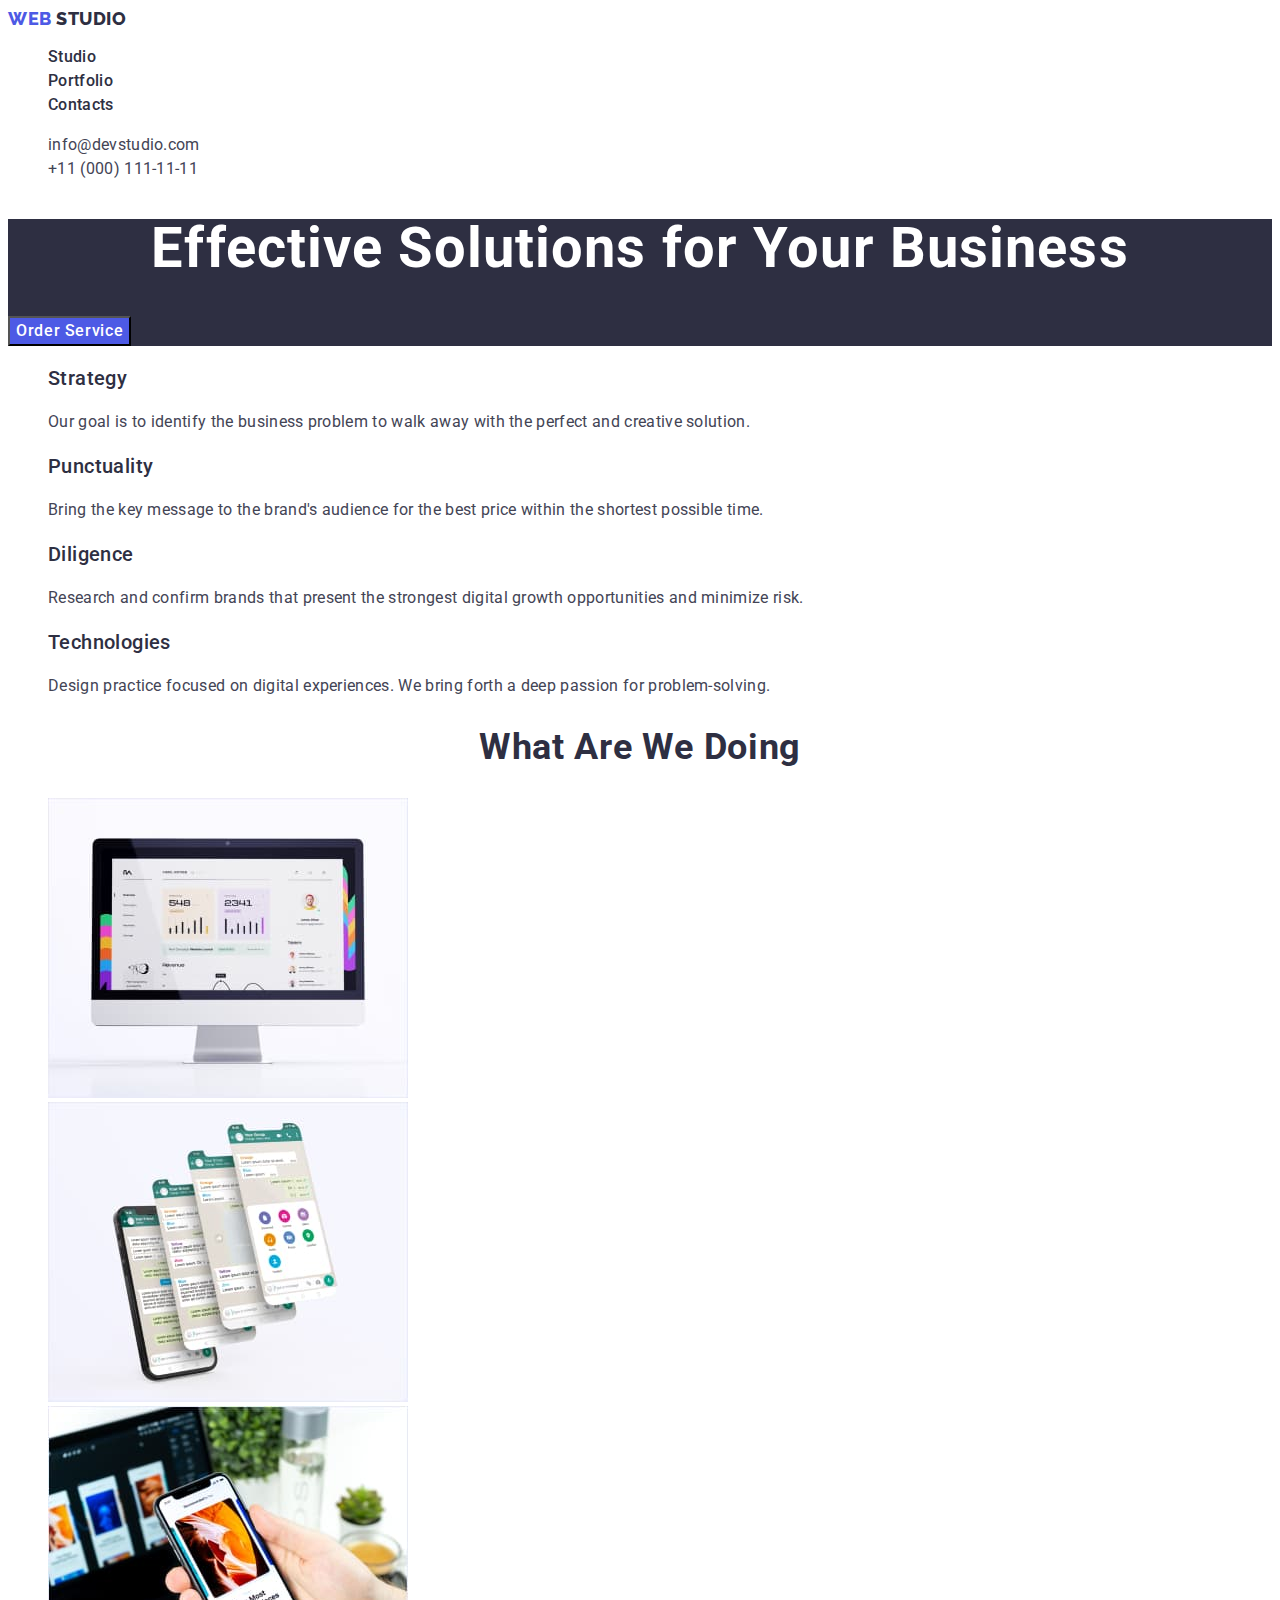
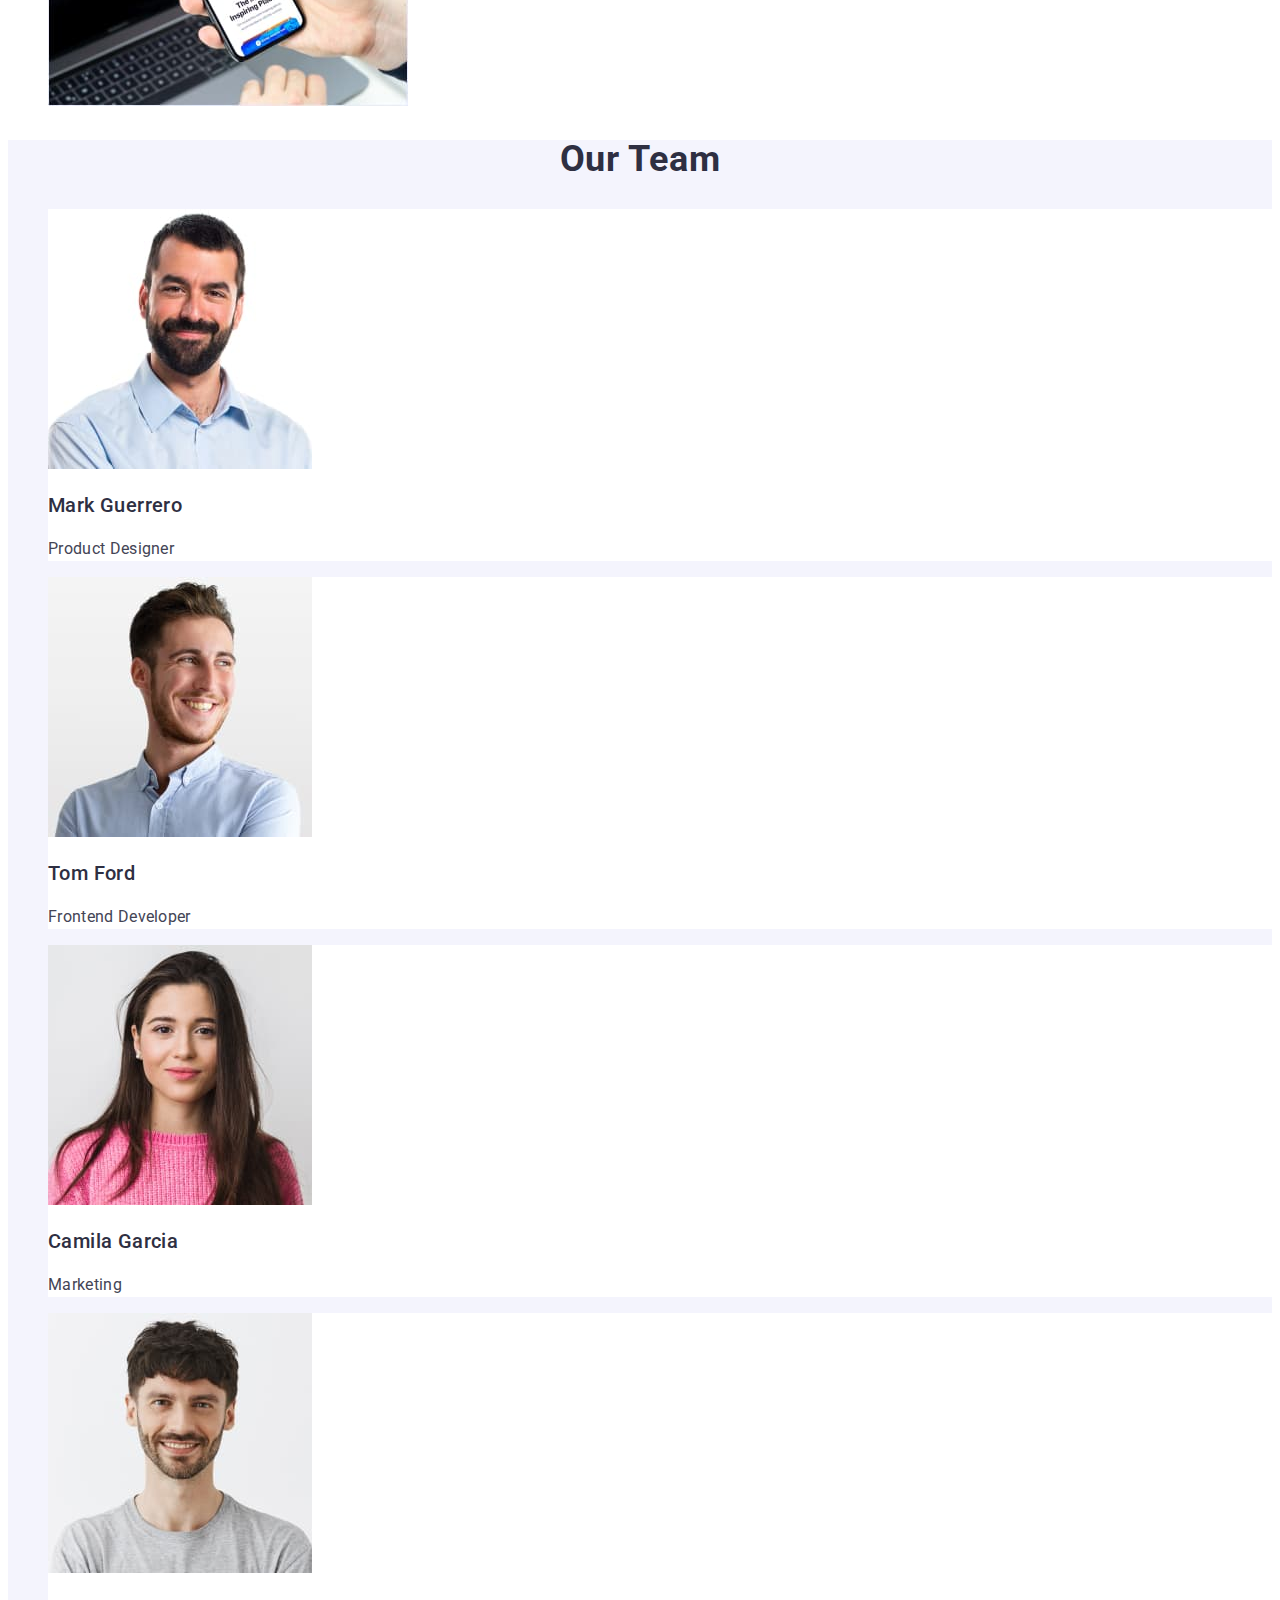
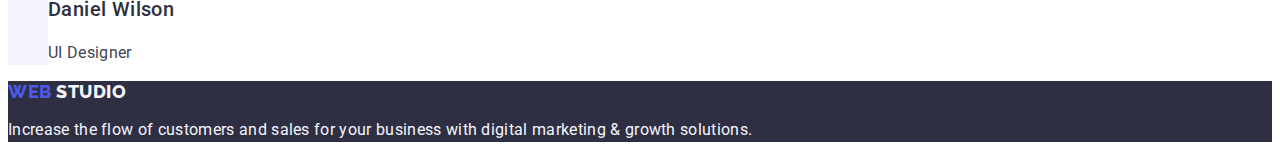
==== index.html @ 983f48d8 "Initial commit" ====
<!DOCTYPE html>
<html lang="en">
<head>
    <meta charset="UTF-8">
    <meta http-equiv="X-UA-Compatible" content="IE=edge">
    <meta name="viewport" content="width=device-width, initial-scale=1.0">
    <title>WebStudio</title>
    <link rel="stylesheet" href="./css/styles.css">
    <link rel="preconnect" href="https://fonts.googleapis.com">
    <link rel="preconnect" href="https://fonts.gstatic.com" crossorigin>
    <link href="https://fonts.googleapis.com/css2?family=Raleway:wght@800&family=Roboto:wght@400;500;700;900&display=swap" rel="stylesheet">
</head>
<body>
    <header class="header">
        <nav>
            <a href="./index.html" class="logo link">Web
                <span class="logo-header">Studio</span>
            </a>
            <ul class="header-list list">
                <li class="header-item">
                    <a href="./index.html" class="header-link link">Studio</a>
                </li>
                <li class="header-item">
                    <a href="./portfolio.html" class="header-link link">Portfolio</a>
                </li>
                <li class="header-item">
                    <a href="" class="header-link link">Contacts</a>
                </li>
            </ul>
        </nav>
        <address class="address">
            <ul class="address-list list">
                <li class="address-item">
                    <a href="mailto:info@devstudio.com" class="address-link link text">info@devstudio.com</a>
                </li>
                <li class="address-item">
                    <a href="tel:+110001111111" class="address-link link text">+11 (000) 111-11-11</a>
                </li>
            </ul>
        </address>
    </header>
    <main>
        <section class="hero">
            <h1 class="hero-title">Effective Solutions for Your Business</h1>
            <button type="button" class="hero-button button-text">Order Service</button>
        </section>
        <section class="activity">
            <h2 class="activity-title" hidden="">Activity</h2>
            <ul class="activity-list list">
                <li class="activity-item">
                    <h3 class="activity small-title">Strategy</h3>
                    <p class="activity-text text">
                        Our goal is to identify the business
                    problem to walk away with the perfect and creative solution.
                    </p>
                </li>
                <li class="activity-item">
                    <h3 class="activity small-title">Punctuality</h3>
                    <p class="activity-text text">
                        Bring the key message to the brand's audience for the best price within the shortest possible time.
                    </p>
                </li>
                <li class="activity-item">
                    <h3 class="activity small-title">Diligence</h3>
                    <p class="activity-text text">
                        Research and confirm brands that present the strongest digital growth opportunities and minimize risk.
                    </p>
                </li>
                <li class="activity-item">
                    <h3 class="activity small-title">Technologies</h3>
                    <p class="activity-text text">
                        Design practice focused on digital experiences. We bring forth a deep passion for problem-solving.
                    </p>
                </li>
            </ul>
        </section>
        <section class="product">
            <h2 class="product-title title">What are we doing</h2>
            <ul class="product-list list">
                <li class="product-item"><img src="./images/main/computer.jpg" alt="computer" width="360" height="300"></li>
                <li class="product-item"><img src="./images/main/smartphone.jpg" alt="smartphone" width="360" height="300"></li>
                <li class="product-item"><img src="./images/main/client.jpg" alt="client" width="360" height="300"></li>
            </ul>
        </section>
        <section class="team">
            <h2 class="team-title title">Our Team</h2>
            <ul class="team-list list">
                <li class="team-item">
                    <img src="./images/main/markguerrero.jpg" alt="Mark Guerrero" width="264" height="260">
                    <h3 class="team-name small-title">Mark Guerrero</h3>
                    <p class="team-activity text">Product Designer</p>
                </li>
                <li class="team-item">
                    <img src="./images/main/tomford.jpg" alt="Tom Ford" width="264" height="260">
                    <h3 class="team-name small-title">Tom Ford</h3>
                    <p class="team-activity text">Frontend Developer</p>
                </li>
                <li class="team-item">
                    <img src="./images/main/camilagarcia.jpg" alt="Camila Garcia" width="264" height="260">
                    <h3 class="team-name small-title">Camila Garcia</h3>
                    <p class="team-activity text">Marketing</p>
                </li>
                <li class="team-item">
                    <img src="./images/main/danielwilson.jpg" alt="Daniel Wilson" width="264" height="260">
                    <h3 class="team-name small-title">Daniel Wilson</h3>
                    <p class="team-activity text">UI Designer</p>
                </li>
            </ul>
        </section>
    </main>
    <footer class="footer">
        <a href="./index.html" class="logo link">Web
            <span class="logo-footer">Studio</span>
        </a>
        <p class="footer-text text">
            Increase the flow of customers and sales for your business with digital marketing & growth solutions.
        </p>
    </footer>
</body>
</html>
---- css/styles.css ----
:root {
    --text-color: #434455;
    --title-color: #2e2f42;
    --hover-color: #404bbf;
}

body {
    font-family: "Roboto", sans-serif;
    font-size: 16px;
    color: var(--text-color);
    background-color: #ffffff;
}

.text {
    line-height: 1.5;
    letter-spacing: 0.02em;
    color: var(--text-color);
}

.title {
    font-size: 36px;
    line-height: 1.11;
    letter-spacing: 0.02em;
    text-align: center;
    text-transform: capitalize;
    color: var(--title-color);
}

.small-title {
    font-weight: 500;
    font-size: 20px;
    line-height: 1.2;
    letter-spacing: 0.02em;
    color: var(--title-color);
}

.link {
    text-decoration: none;
}

.list {
    list-style: none;
}

.button-text {
    font-family: "Roboto", sans-serif;
    font-weight: 500;
    font-size: 16px;
    line-height: 1.5;
    letter-spacing: 0.04em;
}

.logo {
    font-family: "Raleway", sans-serif;
    font-weight: 800;
    font-size: 18px;
    line-height: 1.17;
    letter-spacing: 0.03em;
    text-transform: uppercase;
    color: #4d5ae5;
}

.logo-header {
    color: var(--title-color);
}

.header-link {
    font-weight: 500;
    font-size: 16px;
    line-height: 1.5;
    letter-spacing: 0.02em;
    color: var(--title-color);
}

.header-link:is(:hover, :focus) {
    color: var(--hover-color);
}

.address {
    font-style: normal;
}

.address-link {
    color: var(--text-color);
}

.address-link:is(:hover, :focus) {
    color: var(--hover-color);
}

.footer {
    background-color: #2e2f42;
}

.logo-footer {
    color: #f4f4fd;
}

.footer-text {
    color: #f4f4fd;
}

.hero {
    background-color: #2e2f42;
}

.hero-title {
    font-size: 56px;
    line-height: 1.07;
    text-align: center;
    letter-spacing: 0.02em;
    color: #ffffff;
}

.hero-button {
    color: #ffffff;
    background-color: #4d5ae5;
    cursor: pointer;
}

.hero-button:is(:hover, :focus) {
    background-color: var(--hover-color);
}

.team {
    background-color: #f4f4fd;
}

.team-item {
    background-color: #ffffff;
}

.filter-button {
    cursor: pointer;
    color: #4d5ae5;
    background-color: #f4f4fd;
}

.filter-button:is(:hover, :focus) {
    color: #ffffff;
    background-color: var(--hover-color);
}
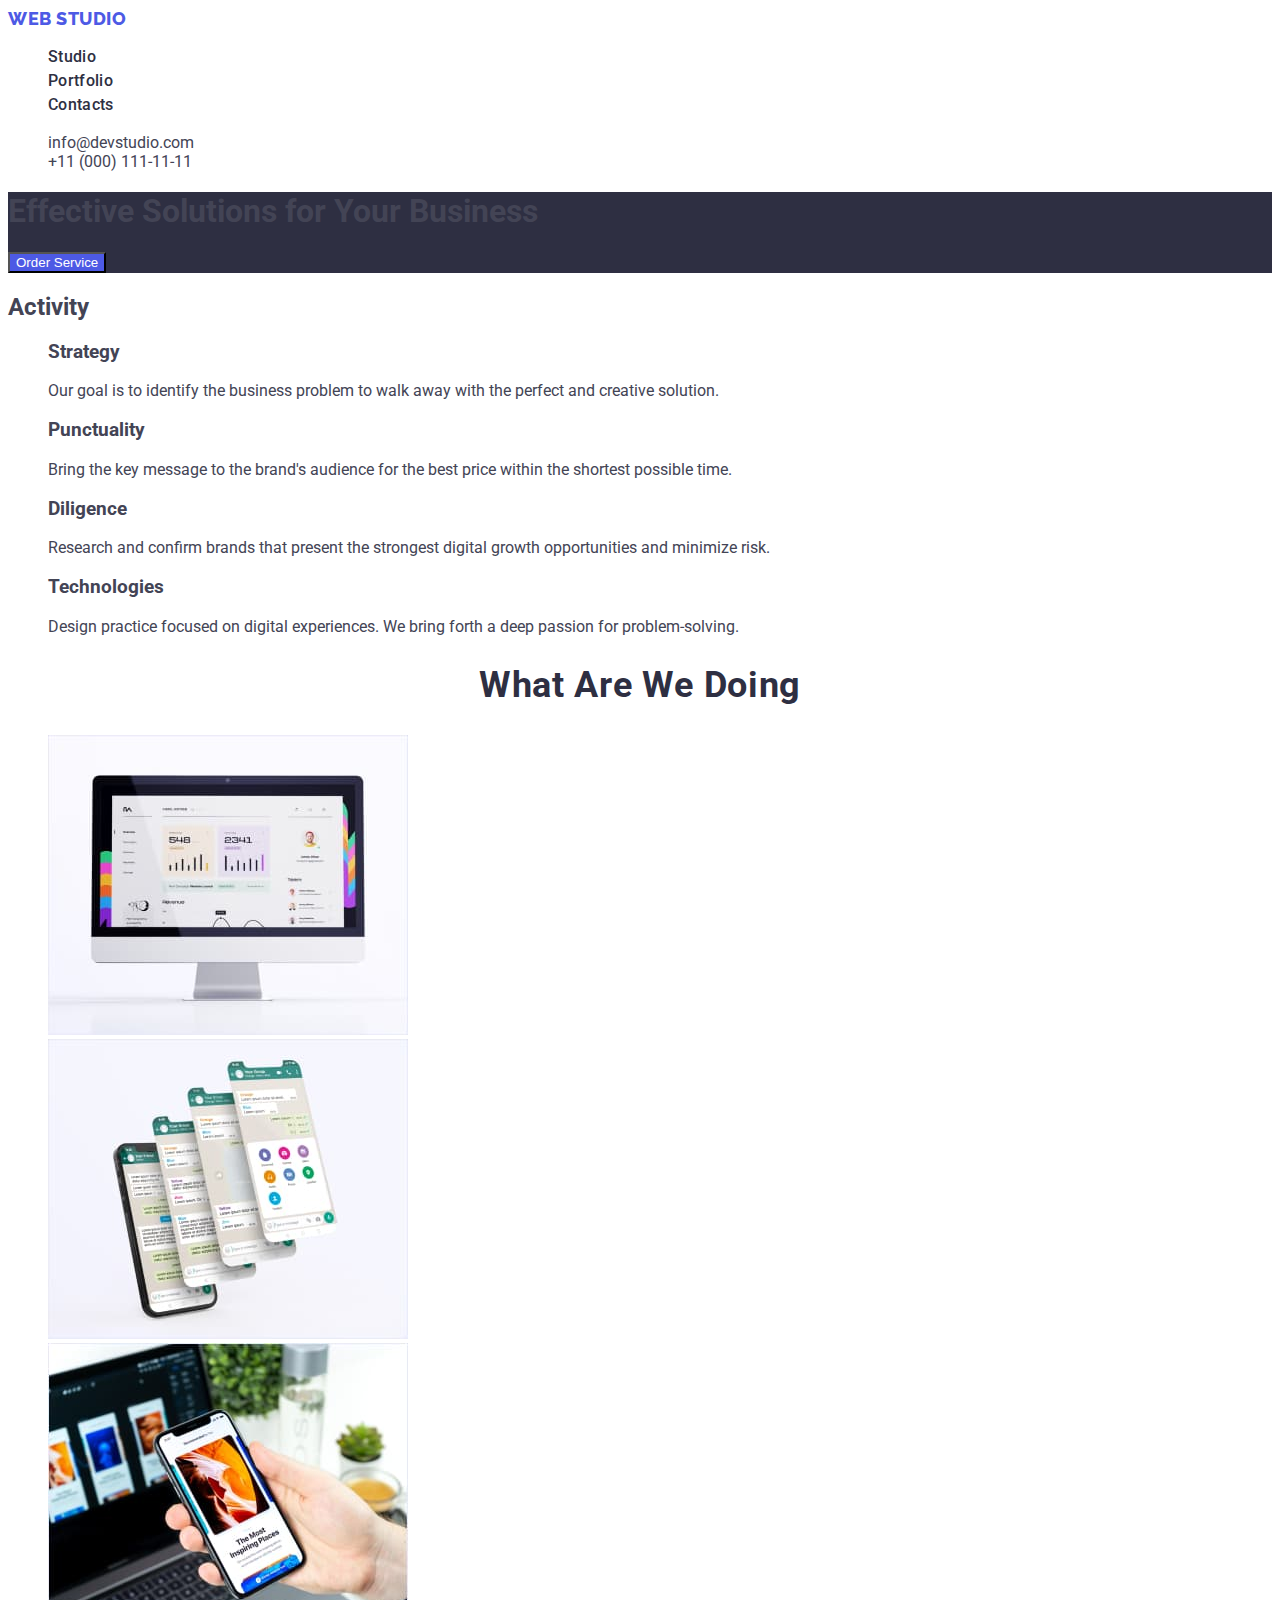
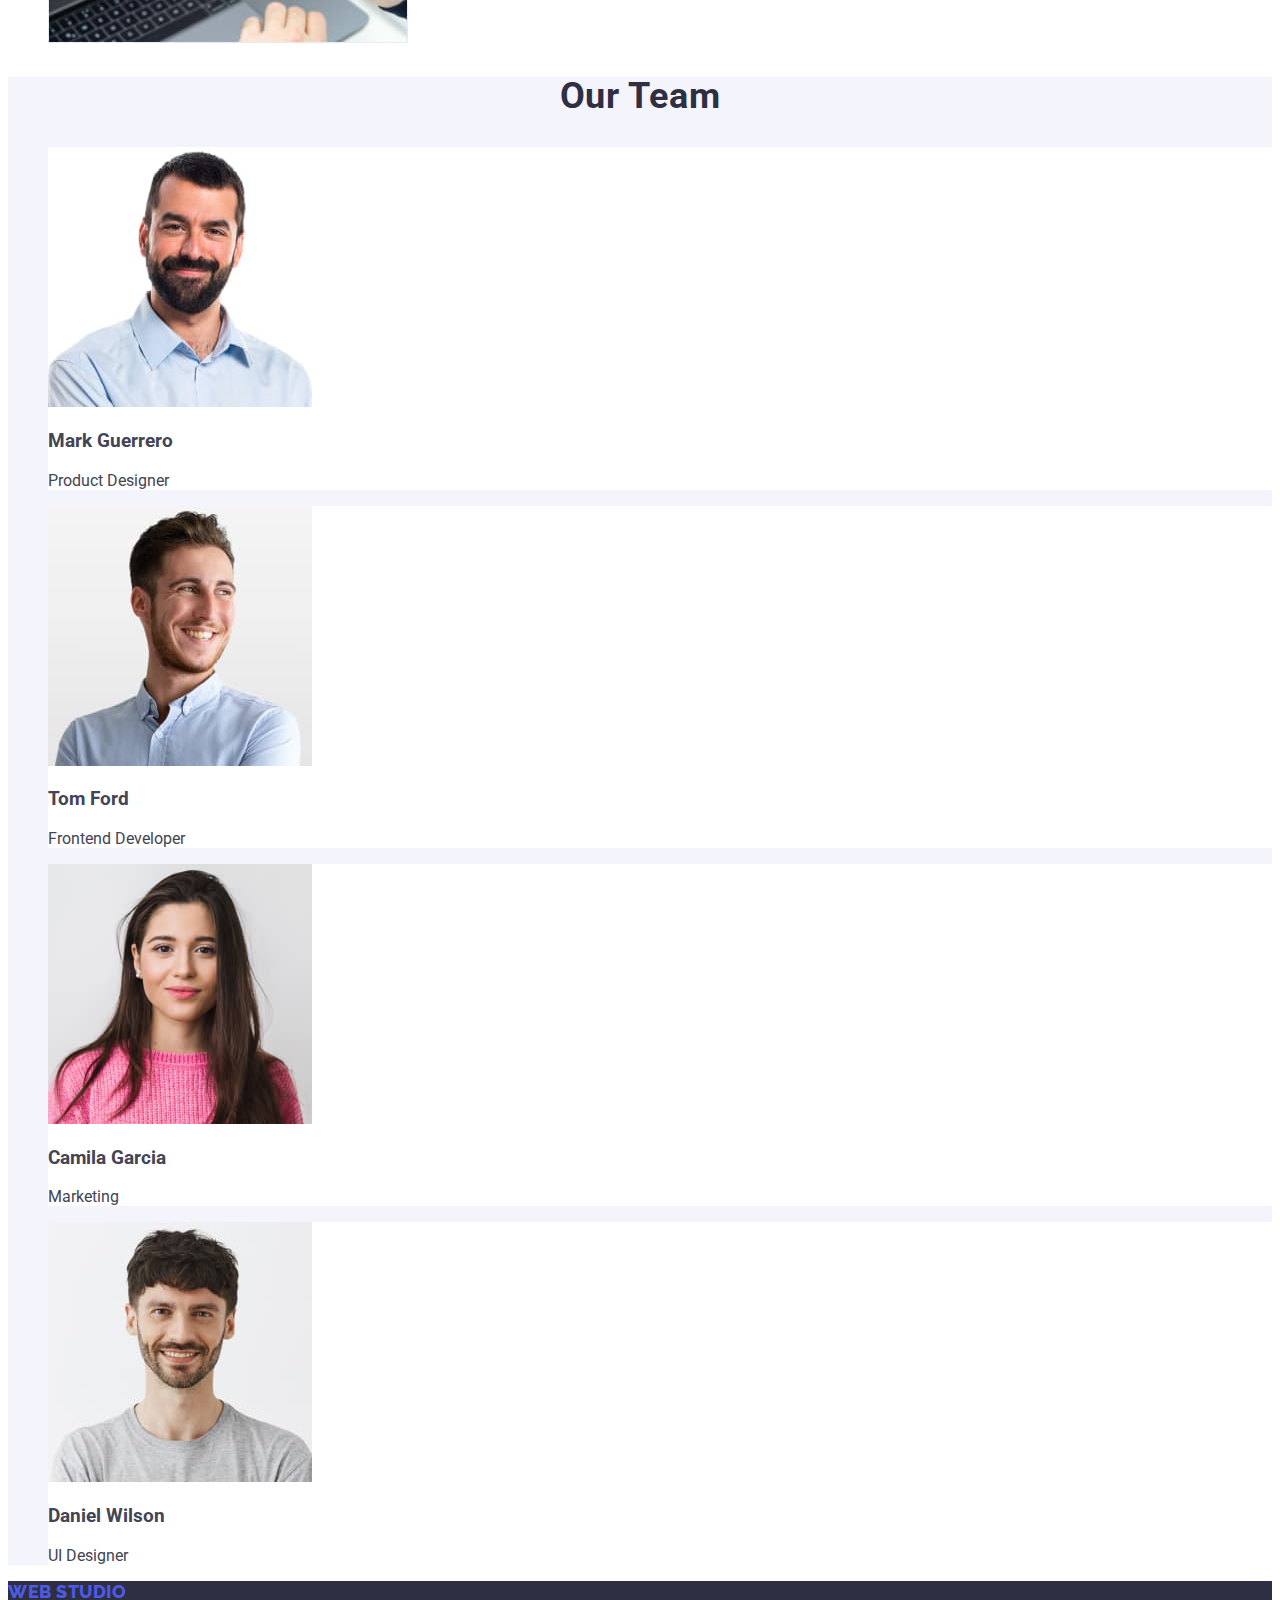
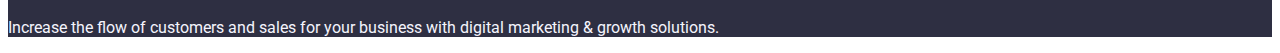
==== commit fc4932f5: "main-html" ====
--- a/index.html
+++ b/index.html
@@ -5,6 +5,10 @@
     <meta http-equiv="X-UA-Compatible" content="IE=edge">
     <meta name="viewport" content="width=device-width, initial-scale=1.0">
     <title>WebStudio</title>
+    <link rel="stylesheet" href="https://cdnjs.cloudflare.com/ajax/libs/modern-normalize/2.0.0/modern-normalize.min.css"
+        integrity="sha512-4xo8blKMVCiXpTaLzQSLSw3KFOVPWhm/TRtuPVc4WG6kUgjH6J03IBuG7JZPkcWMxJ5huwaBpOpnwYElP/m6wg=="
+        crossorigin="anonymous" referrerpolicy="no-referrer" 
+    />
     <link rel="stylesheet" href="./css/styles.css">
     <link rel="preconnect" href="https://fonts.googleapis.com">
     <link rel="preconnect" href="https://fonts.gstatic.com" crossorigin>
@@ -12,109 +16,129 @@
 </head>
 <body>
     <header class="header">
-        <nav>
-            <a href="./index.html" class="logo link">Web
-                <span class="logo-header">Studio</span>
-            </a>
-            <ul class="header-list list">
-                <li class="header-item">
-                    <a href="./index.html" class="header-link link">Studio</a>
-                </li>
-                <li class="header-item">
-                    <a href="./portfolio.html" class="header-link link">Portfolio</a>
-                </li>
-                <li class="header-item">
-                    <a href="" class="header-link link">Contacts</a>
-                </li>
-            </ul>
-        </nav>
-        <address class="address">
-            <ul class="address-list list">
-                <li class="address-item">
-                    <a href="mailto:info@devstudio.com" class="address-link link text">info@devstudio.com</a>
-                </li>
-                <li class="address-item">
-                    <a href="tel:+110001111111" class="address-link link text">+11 (000) 111-11-11</a>
-                </li>
-            </ul>
-        </address>
+        <div class="container header-container">
+            <nav class="header-navigation">
+                <a href="./index.html" class="logo link logo-first">Web
+                    <span class="logo link logo-second">Studio</span>
+                </a>
+                <ul class="header-list list">
+                    <li class="header-item">
+                        <a href="./index.html" class="header-link link">Studio</a>
+                    </li>
+                    <li class="header-item">
+                        <a href="./portfolio.html" class="header-link link">Portfolio</a>
+                    </li>
+                    <li class="header-item">
+                        <a href="" class="header-link link">Contacts</a>
+                    </li>
+                </ul>
+            </nav>
+            <address class="address">
+                <ul class="address-list list">
+                    <li class="address-item">
+                        <a href="mailto:info@devstudio.com" class="address-link link">info@devstudio.com</a>
+                    </li>
+                    <li class="address-item">
+                        <a href="tel:+110001111111" class="address-link link">+11 (000) 111-11-11</a>
+                    </li>
+                </ul>
+            </address>
+        </div>
     </header>
     <main>
         <section class="hero">
-            <h1 class="hero-title">Effective Solutions for Your Business</h1>
-            <button type="button" class="hero-button button-text">Order Service</button>
+            <div class="container hero-container">
+                <h1 class="headline">Effective Solutions for Your Business</h1>
+                <button type="button" class="hero-button">Order Service</button>
+            </div>
         </section>
         <section class="activity">
-            <h2 class="activity-title" hidden="">Activity</h2>
-            <ul class="activity-list list">
-                <li class="activity-item">
-                    <h3 class="activity small-title">Strategy</h3>
-                    <p class="activity-text text">
-                        Our goal is to identify the business
-                    problem to walk away with the perfect and creative solution.
-                    </p>
-                </li>
-                <li class="activity-item">
-                    <h3 class="activity small-title">Punctuality</h3>
-                    <p class="activity-text text">
-                        Bring the key message to the brand's audience for the best price within the shortest possible time.
-                    </p>
-                </li>
-                <li class="activity-item">
-                    <h3 class="activity small-title">Diligence</h3>
-                    <p class="activity-text text">
-                        Research and confirm brands that present the strongest digital growth opportunities and minimize risk.
-                    </p>
-                </li>
-                <li class="activity-item">
-                    <h3 class="activity small-title">Technologies</h3>
-                    <p class="activity-text text">
-                        Design practice focused on digital experiences. We bring forth a deep passion for problem-solving.
-                    </p>
-                </li>
-            </ul>
+            <div class="container activity-container">
+                <h2 class="activity-title hidden">Activity</h2>
+                <ul class="activity-list list">
+                    <li class="activity-item">
+                        <h3 class="activity-character">Strategy</h3>
+                        <p class="activity-text">
+                            Our goal is to identify the business
+                            problem to walk away with the perfect and creative solution.
+                        </p>
+                    </li>
+                    <li class="activity-item">
+                        <h3 class="activity-character">Punctuality</h3>
+                        <p class="activity-text">
+                            Bring the key message to the brand's audience for the best price within the shortest possible time.
+                        </p>
+                    </li>
+                    <li class="activity-item">
+                        <h3 class="activity-character">Diligence</h3>
+                        <p class="activity-text">
+                            Research and confirm brands that present the strongest digital growth opportunities and minimize risk.
+                        </p>
+                    </li>
+                    <li class="activity-item">
+                        <h3 class="activity-character">Technologies</h3>
+                        <p class="activity-text">
+                            Design practice focused on digital experiences. We bring forth a deep passion for problem-solving.
+                        </p>
+                    </li>
+                </ul>
+            </div>
         </section>
         <section class="product">
-            <h2 class="product-title title">What are we doing</h2>
-            <ul class="product-list list">
-                <li class="product-item"><img src="./images/main/computer.jpg" alt="computer" width="360" height="300"></li>
-                <li class="product-item"><img src="./images/main/smartphone.jpg" alt="smartphone" width="360" height="300"></li>
-                <li class="product-item"><img src="./images/main/client.jpg" alt="client" width="360" height="300"></li>
-            </ul>
+            <div class="container product-container">
+                <h2 class="title">What are we doing</h2>
+                <ul class="product-list list">
+                    <li class="product-item"><img src="./images/main/computer.jpg" alt="computer" width="360" height="300"></li>
+                    <li class="product-item"><img src="./images/main/smartphone.jpg" alt="smartphone" width="360" height="300"></li>
+                    <li class="product-item"><img src="./images/main/client.jpg" alt="client" width="360" height="300"></li>
+                </ul>
+            </div>
         </section>
         <section class="team">
-            <h2 class="team-title title">Our Team</h2>
-            <ul class="team-list list">
-                <li class="team-item">
-                    <img src="./images/main/markguerrero.jpg" alt="Mark Guerrero" width="264" height="260">
-                    <h3 class="team-name small-title">Mark Guerrero</h3>
-                    <p class="team-activity text">Product Designer</p>
-                </li>
-                <li class="team-item">
-                    <img src="./images/main/tomford.jpg" alt="Tom Ford" width="264" height="260">
-                    <h3 class="team-name small-title">Tom Ford</h3>
-                    <p class="team-activity text">Frontend Developer</p>
-                </li>
-                <li class="team-item">
-                    <img src="./images/main/camilagarcia.jpg" alt="Camila Garcia" width="264" height="260">
-                    <h3 class="team-name small-title">Camila Garcia</h3>
-                    <p class="team-activity text">Marketing</p>
-                </li>
-                <li class="team-item">
-                    <img src="./images/main/danielwilson.jpg" alt="Daniel Wilson" width="264" height="260">
-                    <h3 class="team-name small-title">Daniel Wilson</h3>
-                    <p class="team-activity text">UI Designer</p>
-                </li>
-            </ul>
+            <div class="container team-container">
+                <h2 class="title">Our Team</h2>
+                <ul class="team-list list">
+                    <li class="team-item">
+                        <img src="./images/main/markguerrero.jpg" alt="Mark Guerrero" width="264" height="260">
+                        <div class="our-personnel">
+                            <h3 class="team-name">Mark Guerrero</h3>
+                            <p class="team-activity">Product Designer</p>
+                        </div>
+                    </li>
+                    <li class="team-item">
+                        <img src="./images/main/tomford.jpg" alt="Tom Ford" width="264" height="260">
+                        <div class="our-personnel">
+                            <h3 class="team-name">Tom Ford</h3>
+                            <p class="team-activity">Frontend Developer</p>
+                        </div>
+                    </li>
+                    <li class="team-item">
+                        <img src="./images/main/camilagarcia.jpg" alt="Camila Garcia" width="264" height="260">
+                        <div class="our-personnel">
+                            <h3 class="team-name">Camila Garcia</h3>
+                            <p class="team-activity">Marketing</p>
+                        </div>
+                    </li>
+                    <li class="team-item">
+                        <img src="./images/main/danielwilson.jpg" alt="Daniel Wilson" width="264" height="260">
+                        <div class="our-personnel">
+                            <h3 class="team-name">Daniel Wilson</h3>
+                            <p class="team-activity">UI Designer</p>
+                        </div>
+                    </li>
+                </ul>
+            </div>
         </section>
     </main>
     <footer class="footer">
-        <a href="./index.html" class="logo link">Web
-            <span class="logo-footer">Studio</span>
-        </a>
-        <p class="footer-text text">
-            Increase the flow of customers and sales for your business with digital marketing & growth solutions.
-        </p>
+        <div class="container footer-container">
+            <a href="./index.html" class="footer-logo-first logo link">Web
+                <span class="footer-logo-second link logo">Studio</span>
+            </a>
+            <p class="footer-text">
+                Increase the flow of customers and sales for your business with digital marketing & growth solutions.
+            </p>
+        </div>
     </footer>
 </body>
 </html>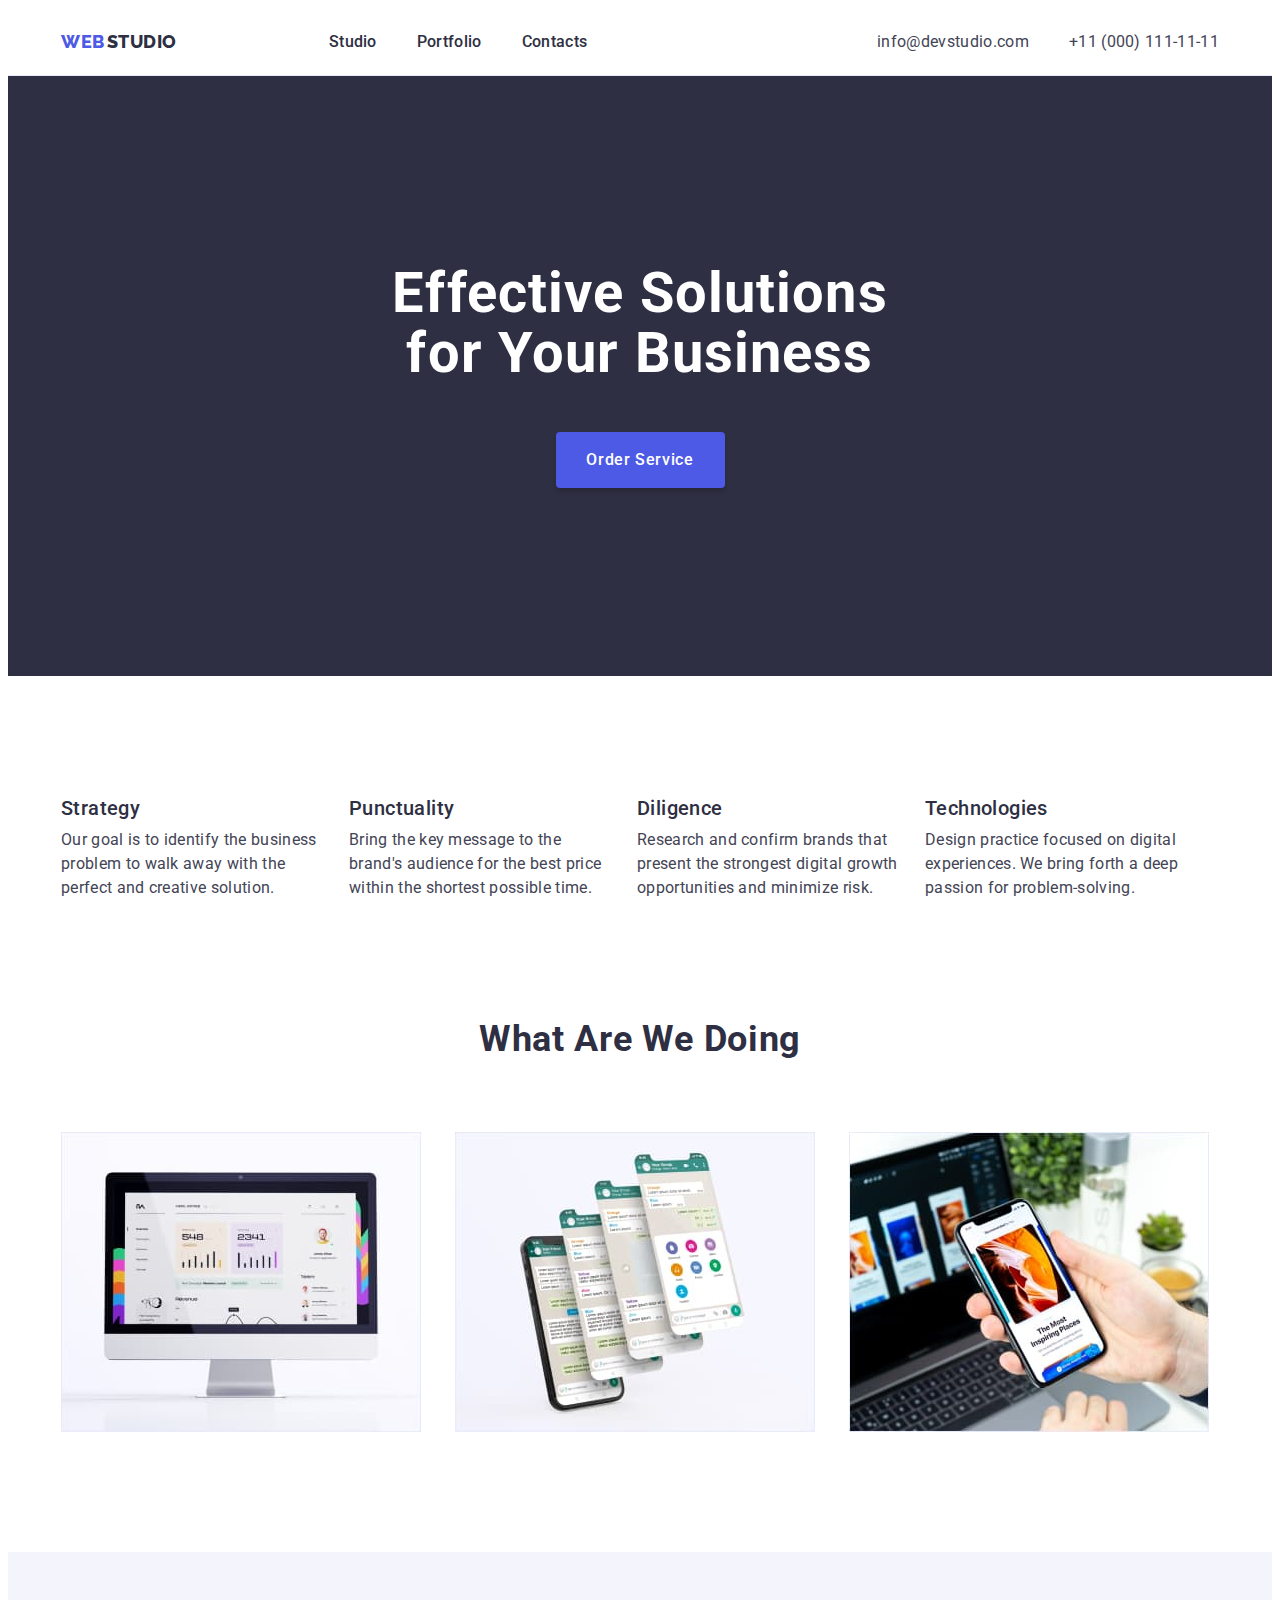
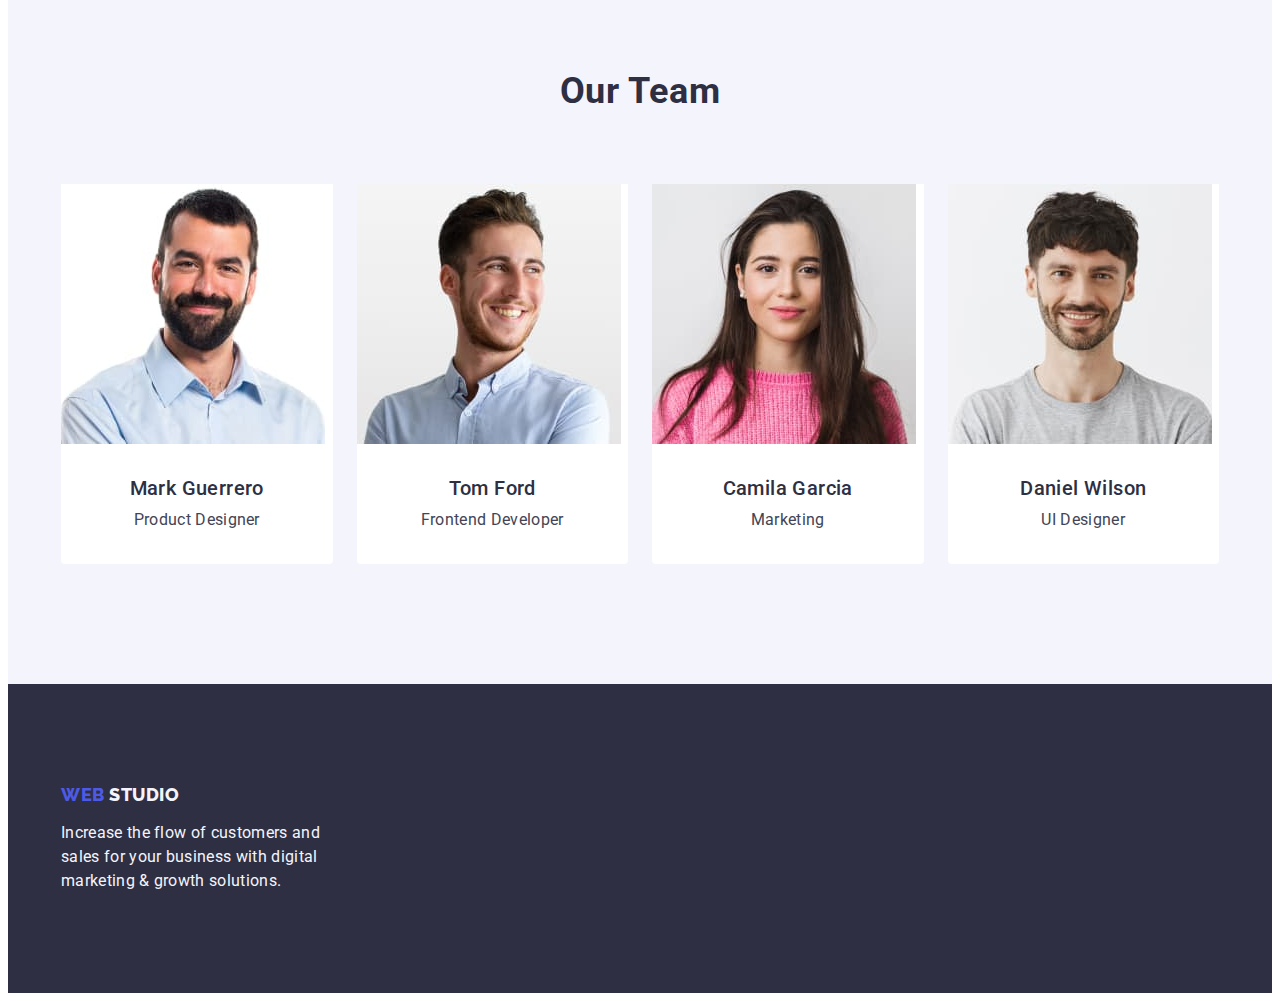
==== commit 43762f45: "margin" ====
--- a/index.html
+++ b/index.html
@@ -18,7 +18,7 @@
     <header class="header">
         <div class="container header-container">
             <nav class="header-navigation">
-                <a href="./index.html" class="logo link logo-first">Web
+                <a href="./index.html" class="logo link logo-first">Web 
                     <span class="logo link logo-second">Studio</span>
                 </a>
                 <ul class="header-list list">
@@ -132,7 +132,7 @@
     </main>
     <footer class="footer">
         <div class="container footer-container">
-            <a href="./index.html" class="footer-logo-first logo link">Web
+            <a href="./index.html" class="footer-logo-first logo link">Web 
                 <span class="footer-logo-second link logo">Studio</span>
             </a>
             <p class="footer-text">
--- a/css/styles.css
+++ b/css/styles.css
@@ -1,37 +1,30 @@
 :root {
-    --text-color: #434455;
     --title-color: #2e2f42;
-    --hover-color: #404bbf;
+    --first-color: #4d5ae5;
+    --second-color: #404bbf;
+    --line-height: 1.5;
+    --color-btn-white: #e7e9fc;
+}
+
+p, h1, h2, h3, h4, h5, h6 {
+    margin: 0;
+}
+
+ul, ol {
+    margin: 0;
+    padding: 0;
+}
+
+img {
+    display: block;
+    max-width: 100%;
+    height: auto;
 }
 
 body {
     font-family: "Roboto", sans-serif;
-    font-size: 16px;
-    color: var(--text-color);
+    color: #434455;
     background-color: #ffffff;
-}
-
-.text {
-    line-height: 1.5;
-    letter-spacing: 0.02em;
-    color: var(--text-color);
-}
-
-.title {
-    font-size: 36px;
-    line-height: 1.11;
-    letter-spacing: 0.02em;
-    text-align: center;
-    text-transform: capitalize;
-    color: var(--title-color);
-}
-
-.small-title {
-    font-weight: 500;
-    font-size: 20px;
-    line-height: 1.2;
-    letter-spacing: 0.02em;
-    color: var(--title-color);
 }
 
 .link {
@@ -42,101 +35,382 @@
     list-style: none;
 }
 
-.button-text {
-    font-family: "Roboto", sans-serif;
-    font-weight: 500;
-    font-size: 16px;
-    line-height: 1.5;
-    letter-spacing: 0.04em;
+.container {
+    width: 1158px;
+    padding-left: 15px;
+    padding-right: 15px;
+    margin: 0 auto;
+    /*outline: 2px solid red;*/
+}
+
+.hidden {
+    position: absolute;
+    width: 1px;
+    height: 1px;
+    margin: -1px;
+    border: 0;
+    padding: 0;
+    white-space: nowrap;
+    clip-path: inset(100%);
+    clip: rect(0 0 0 0);
+    overflow: hidden;
+}
+
+.headline {
+    margin-bottom: 48px;
+    margin-left: auto;
+    margin-right: auto;
+    max-width: 496px;
+
+    font-size: 56px;
+    line-height: 1.07;
+    text-align: center;
+    letter-spacing: 0.02em;
+    color: #ffffff;
+}
+
+.header {
+    border-bottom: 1px solid #e7e9fc;
+}
+
+.header-container {
+    display: flex;
+    align-items: center;
+}
+
+.header-navigation {
+    display: flex;
+    align-items: center;
+}
+
+.header-list {
+    display: flex;
+    align-items: center;
+}
+
+.header-item:not(:last-child) {
+    margin-right: 40px;
+}
+
+.header-link {
+    display: flex;
+    padding-top: 24px;
+    padding-bottom: 24px;
+    
+    font-weight: 500;
+    line-height: var(--tipical-line-height);
+    letter-spacing: 0.02em;
+    color: var(--title-color);
+}
+
+.header-link:is(:hover, :focus) {
+    color: var(--second-color);
+}
+
+.logo-first {
+    color: var(--first-color);
+}
+
+.logo-second {
+    /*margin: 0 auto;*/
+    margin: 0 2px;
+    color: var(--title-color);
 }
 
 .logo {
     font-family: "Raleway", sans-serif;
+    font-style: normal;
     font-weight: 800;
     font-size: 18px;
     line-height: 1.17;
+    display: flex;
+    align-items: center;
     letter-spacing: 0.03em;
     text-transform: uppercase;
-    color: #4d5ae5;
-}
-
-.logo-header {
-    color: var(--title-color);
-}
-
-.header-link {
-    font-weight: 500;
+    margin-right: 76px;
+}
+
+.address {
+    display: flex;
+    margin-left: auto;
+    font-style: normal;
+}
+
+.address-list {
+    display: flex;
+}
+
+.address-link {
+    padding-top: 24px;
+    padding-bottom: 24px;
+    font-family: inherit;
+    font-style: normal;
+    font-weight: 400;
     font-size: 16px;
-    line-height: 1.5;
-    letter-spacing: 0.02em;
-    color: var(--title-color);
-}
-
-.header-link:is(:hover, :focus) {
-    color: var(--hover-color);
-}
-
-.address {
-    font-style: normal;
-}
-
-.address-link {
-    color: var(--text-color);
+    line-height: var(--line-height);
+    letter-spacing: 0.02em;
+    color: inherit;
 }
 
 .address-link:is(:hover, :focus) {
-    color: var(--hover-color);
-}
-
-.footer {
-    background-color: #2e2f42;
-}
-
-.logo-footer {
-    color: #f4f4fd;
-}
-
-.footer-text {
-    color: #f4f4fd;
-}
+    color: var(--second-color);
+}
+
+.address-item:not(:last-child) {
+    margin-right: 40px;
+}
+
+.address-item {}
 
 .hero {
-    background-color: #2e2f42;
-}
-
-.hero-title {
-    font-size: 56px;
-    line-height: 1.07;
+    padding-top: 188px;
+    padding-bottom: 188px;
+    align-items: center;
+    background: var(--title-color);
+}
+
+.hero-container {}
+
+.hero-button {
+    border: none;
+    min-width: 169px;
+    height: 56px;
+    border-radius: 4px;
+    display: block;
+    margin-left: auto;
+    margin-right: auto;
+
+    font-family: inherit;
+    font-weight: 500;
+    font-size: 16px;
+    line-height: var(--line-height);
+    letter-spacing: 0.04em;
+    color: #ffffff;
+    background: var(--first-color);
+    cursor: pointer;
+    box-shadow: 0px 4px 4px rgba(0, 0, 0, 0.15);
+}
+
+.hero-button:is(:hover, :focus) {
+    background: var(--second-color);
+}
+
+.activity {
+    padding-top: 120px;
+    padding-bottom: 120px;
+}
+
+.activity-container {
+    display: flex;
+}
+
+.activity-list {
+    display: flex;
+    gap: 24px;
+}
+
+.activity-item {}
+
+.activity-character {
+    margin-bottom: 8px;
+
+    font-weight: 500;
+    font-size: 20px;
+    line-height: 1.2;
+    letter-spacing: 0.02em;
+    color: var(--title-color);
+}
+
+.activity-text {
+    width: 264px;
+    line-height: var(--line-height);
+    letter-spacing: 0.02em;
+}
+
+.product {
+    padding-bottom: 120px;
+}
+
+.product-container {}
+
+.title {
+    margin-bottom: 72px;
+
+    font-size: 36px;
+    line-height: 1.11;
     text-align: center;
     letter-spacing: 0.02em;
-    color: #ffffff;
-}
-
-.hero-button {
-    color: #ffffff;
-    background-color: #4d5ae5;
+    text-transform: capitalize;
+    color: var(--title-color);
+}
+
+.product-list {
+    display: flex;
+    gap: 24px;
+}
+
+.product-item {
+    width: calc((100% - 48px) / 3);
+}
+
+.team {
+    padding-top: 120px;
+    padding-bottom: 120px;
+
+    background: #f4f4fd;
+}
+
+.team-container {}
+
+.team-list {
+    display: flex;
+    gap: 24px;
+}
+
+.team-item {
+    border-radius: 0px 0px 4px 4px;
+    background-color: #ffffff;
+    width: calc((100% - 72px) / 4);
+}
+
+.our-personnel {
+    display: flex;
+    flex-direction: column;
+    align-items: center;
+    min-width: 232px;
+    padding: 32px 16px;
+}
+
+.team-name {
+    display: flex;
+    font-weight: 500;
+    font-size: 20px;
+    text-align: center;
+    margin-bottom: 8px;
+    line-height: 1.2;
+    letter-spacing: 0.02em;
+    color: var(--title-color);
+}
+
+.team-activity {
+    display: flex;
+    text-align: center;
+    line-height: var(--line-height);
+    letter-spacing: 0.02em;
+}
+
+.filter-button {
+    border-radius: 4px;
+    display: block;
+    margin-left: auto;
+    margin-right: auto;
+    font-family: inherit;
+    font-weight: 500;
+    font-size: 16px;
+    justify-content: center;
+    align-items: center;
+    padding: 12px 24px;
+
+    line-height: var(--line-height);
+    letter-spacing: 0.04em;
+    color: var(--first-color);
+    background: #f4f4fd;
     cursor: pointer;
-}
-
-.hero-button:is(:hover, :focus) {
-    background-color: var(--hover-color);
-}
-
-.team {
-    background-color: #f4f4fd;
-}
-
-.team-item {
-    background-color: #ffffff;
-}
-
-.filter-button {
-    cursor: pointer;
-    color: #4d5ae5;
-    background-color: #f4f4fd;
+    box-shadow: 0px 3px 1px rgba(0, 0, 0, 0.1), 
+    0px 2px 1px rgba(0, 0, 0, 0.08),
+    0px 2px 2px rgba(0, 0, 0, 0.12);
+    border-radius: 4px;
+    border: 1px solid var(--color-btn-white);
 }
 
 .filter-button:is(:hover, :focus) {
     color: #ffffff;
-    background-color: var(--hover-color);
+    background: var(--second-color);
+    border: 1px solid transparent;
+}
+/*Portfolio*/
+.portfolio {
+    padding-top: 96px;
+    padding-bottom: 120px;
+}
+
+.filter-title {}
+
+.menu-container {}
+
+.portfolio-filter {
+    display: flex;
+    gap: 24px;
+    justify-content: center;
+    align-items: center;
+    margin-bottom: 72px;
+}
+
+.filter-item {}
+
+.gallery-container {
+    display: flex;
+    padding-bottom: 120px;
+}
+
+.portfolio-list {
+    display: flex;
+    flex-wrap: wrap;
+    column-gap: 24px;
+    row-gap: 48px;
+}
+
+.portfolio-item {
+    width: calc((100% - 48px) / 3);
+    border: 1px solid var(--color-btn-white);
+}
+
+.portfolio-link {}
+
+.container-portfolio {
+    padding: 32px 16px;
+    border: 1px solid var(--color-btn-white);
+    border-top: none;
+}
+
+.portfolio-description {
+    margin-bottom: 8px;
+    font-weight: 500;
+    font-size: 20px;
+    line-height: 1.2;
+    letter-spacing: 0.02em;
+    color: var(--title-color);
+}
+
+.portfolio-text {
+    line-height: var(--line-height);
+    letter-spacing: 0.02em;
+    color: #434455;
+}
+
+.footer-container {}
+
+.footer {
+    padding-top: 100px;
+    padding-bottom: 100px;    
+    background: var(--title-color);
+}
+
+.footer-logo-first {
+    display: inline-block;
+    margin: 0 0 16px 0;
+    color: var(--first-color);
+}
+
+.footer-logo-second {
+    display: inline-block;
+    margin: 0;
+    color: #f4f4fd;
+}
+
+.footer-text {
+    max-width: 264px;
+    line-height: var(--line-height);
+    letter-spacing: 0.02em;
+    color: #f4f4fd;
 }